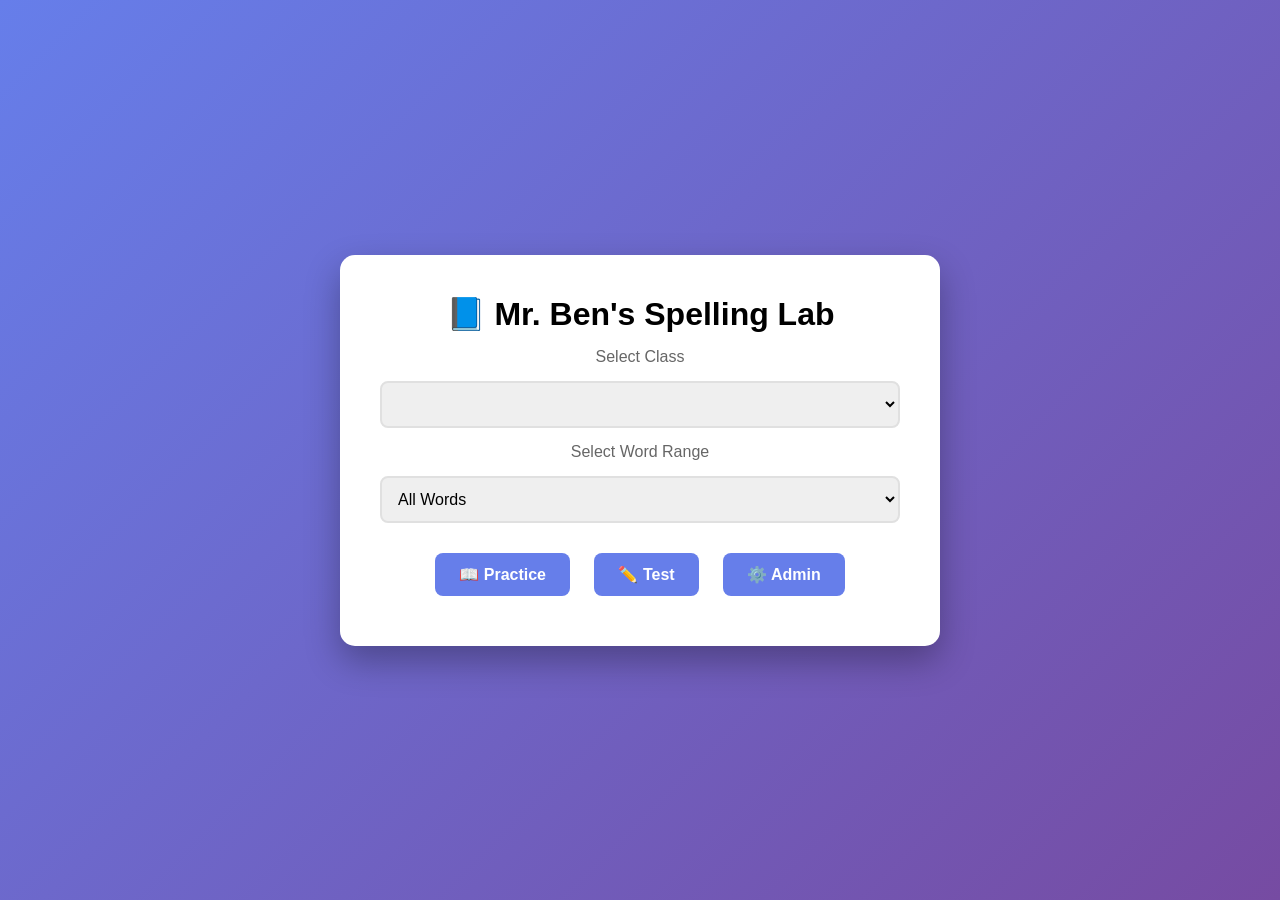
==== index.html @ 9fb64ae8 "Add files via upload" ====
<!DOCTYPE html>
<html lang="en">
<head>
  <meta charset="UTF-8">
  <meta name="viewport" content="width=device-width, initial-scale=1.0">
  <title>Mr. Ben's Spelling Lab</title>
  <link rel="stylesheet" href="style.css">
</head>
<body>

<!-- Home Screen -->
<div class="card" id="home">
  <div class="logo">📘 Mr. Ben's Spelling Lab</div>
    <p>Select Class</p>
  <select id="classSelect">
  </select>
  <p>Select Word Range</p>
  <select id="rangeSelect">
    <option value="all">All Words</option>
    <option value="1-10">1-10</option>
    <option value="11-20">11-20</option>
    <option value="21-30">21-30</option>
    <option value="31-40">31-40</option>
    <option value="41-50">41-50</option>
  </select>
  <div class="button-group">
    <button onclick="startPractice()">📖 Practice</button>
    <button onclick="startTest()">✏️ Test</button>
    <button onclick="openAdmin()">⚙️ Admin</button>
  </div>
</div>

<!-- Practice Screen -->
<div class="card hidden" id="practice">
  <h2>Practice Mode</h2>
  <div id="wordList"></div>
  <div class="button-group">
    <button onclick="goHome()">⬅ Back</button>
  </div>
</div>

<!-- Test Screen -->
<div class="card hidden" id="test">
  <h2>Test Mode</h2>
  <div id="wordDisplay">Click Speak</div>
  <button onclick="speakWord()" style="display: block; margin: 20px auto;">🔊 Speak</button>
  <input type="text" id="answer" placeholder="Type spelling here">
  <button onclick="submitAnswer()">Submit</button>
  <p id="result"></p>
  <p id="score"></p>
  <div class="button-group">
    <button onclick="nextWord()">Next</button>
    <button onclick="goHome()">End Test</button>
  </div>
</div>

<!-- Admin Screen -->
<div class="card hidden" id="admin">
  <h2>Admin Dashboard</h2>
  <p>Manage spelling word lists</p>

  <div id="adminLogin">
    <input type="text" id="adminUsername" placeholder="Admin username">
    <input type="password" id="adminPassword" placeholder="Password">
    <button onclick="loginAdmin()">🔐 Login</button>
    <p id="adminLoginError" style="color:#f44336; text-align:center; margin-top: 10px;"></p>
  </div>

  <div id="adminDashboard" class="hidden">
    <label for="classSelectAdmin">Select Class</label>
    <select id="classSelectAdmin" onchange="loadAdminClass()"></select>
    <textarea id="wordsEditor" rows="6" placeholder="Enter words separated by commas"></textarea>

    <div style="margin-top: 15px;">
      <input type="text" id="newClassName" placeholder="New class name (e.g. year5)">
      <button onclick="addAdminClass()" style="margin-top: 10px;">➕ Add Class</button>
    </div>

    <div class="button-group">
      <button onclick="saveWords()" style="background: #4caf50;">💾 Save Words</button>
      <button onclick="logoutAdmin()">🔒 Logout</button>
      <button onclick="goHome()">⬅ Back</button>
    </div>
  </div>
</div>

<script src="app.js"></script>
</body>
</html>
---- style.css ----
* {
  margin: 0;
  padding: 0;
  box-sizing: border-box;
}

body {
  font-family: 'Segoe UI', Tahoma, Geneva, Verdana, sans-serif;
  background: linear-gradient(135deg, #667eea 0%, #764ba2 100%);
  min-height: 100vh;
  display: flex;
  justify-content: center;
  align-items: center;
  padding: 20px;
}

.card {
  background: white;
  padding: 40px;
  border-radius: 15px;
  box-shadow: 0 15px 35px rgba(0, 0, 0, 0.3);
  max-width: 600px;
  width: 100%;
}

h1, h2 {
  color: #333;
  margin-bottom: 20px;
  text-align: center;
}

.logo {
  font-size: 32px;
  font-weight: bold;
  text-align: center;
  margin-bottom: 15px;
}

p {
  text-align: center;
  margin: 15px 0;
  color: #666;
}

select, input[type="text"], input[type="password"] {
  display: block;
  width: 100%;
  padding: 12px;
  margin: 15px 0;
  border: 2px solid #e0e0e0;
  border-radius: 8px;
  font-size: 16px;
  transition: border-color 0.3s;
}

select:focus, input[type="text"]:focus, input[type="password"]:focus {
  outline: none;
  border-color: #667eea;
}

button {
  display: inline-block;
  padding: 12px 24px;
  margin: 10px;
  border: none;
  border-radius: 8px;
  background: #667eea;
  color: white;
  font-size: 16px;
  font-weight: 600;
  cursor: pointer;
  transition: background 0.3s;
}

button:hover {
  background: #5568d3;
}

button:active {
  transform: scale(0.98);
}

.button-group {
  text-align: center;
  margin-top: 20px;
}

#wordDisplay {
  font-size: 28px;
  font-weight: bold;
  margin: 30px 0;
  text-align: center;
  color: #333;
}

#result {
  font-size: 18px;
  margin: 15px 0;
  text-align: center;
  font-weight: 600;
}

#score {
  font-size: 18px;
  margin: 10px 0;
  text-align: center;
  color: #667eea;
}

.word-list {
  list-style: none;
  margin: 20px 0;
}

.word-item {
  background: #f5f5f5;
  padding: 15px;
  margin: 10px 0;
  border-radius: 8px;
  display: flex;
  justify-content: space-between;
  align-items: center;
}

.word-item button {
  margin: 0;
  padding: 8px 16px;
  font-size: 14px;
}

.hidden {
  display: none;
}

@media (max-width: 600px) {
  .card {
    padding: 25px;
  }

  h1, h2 {
    font-size: 24px;
  }

  button {
    padding: 10px 15px;
    font-size: 14px;
    margin: 8px;
  }

  #wordDisplay {
    font-size: 24px;
  }
}
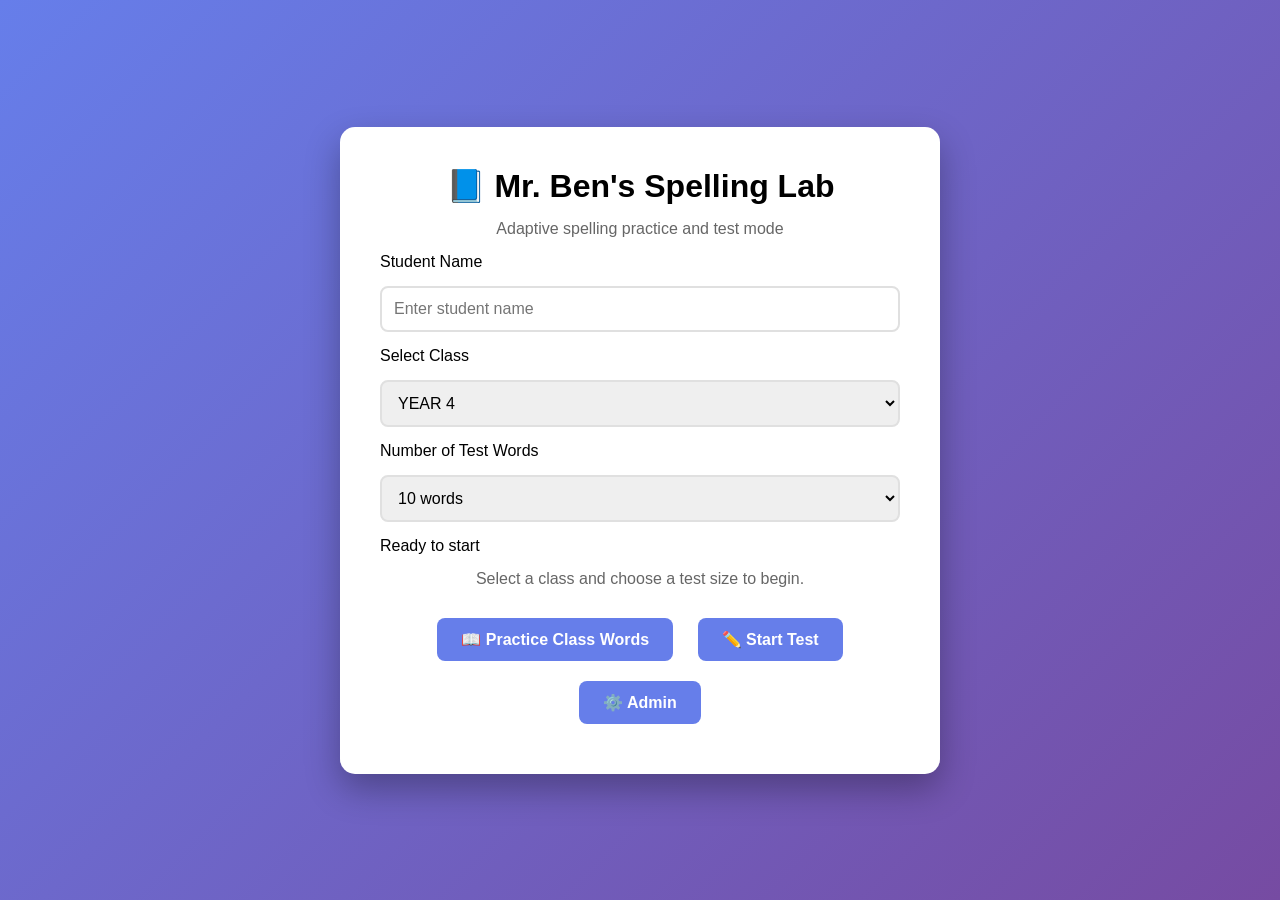
==== commit e26b09a1: "Update index.html" ====
--- a/index.html
+++ b/index.html
@@ -8,82 +8,115 @@
 </head>
 <body>
 
-<!-- Home Screen -->
-<div class="card" id="home">
-  <div class="logo">📘 Mr. Ben's Spelling Lab</div>
-    <p>Select Class</p>
-  <select id="classSelect">
-  </select>
-  <p>Select Word Range</p>
-  <select id="rangeSelect">
-    <option value="all">All Words</option>
-    <option value="1-10">1-10</option>
-    <option value="11-20">11-20</option>
-    <option value="21-30">21-30</option>
-    <option value="31-40">31-40</option>
-    <option value="41-50">41-50</option>
-  </select>
-  <div class="button-group">
-    <button onclick="startPractice()">📖 Practice</button>
-    <button onclick="startTest()">✏️ Test</button>
-    <button onclick="openAdmin()">⚙️ Admin</button>
-  </div>
-</div>
+  <!-- Home Screen -->
+  <div class="card screen" id="home">
+    <div class="logo">📘 Mr. Ben's Spelling Lab</div>
+    <p class="subtitle">Adaptive spelling practice and test mode</p>
 
-<!-- Practice Screen -->
-<div class="card hidden" id="practice">
-  <h2>Practice Mode</h2>
-  <div id="wordList"></div>
-  <div class="button-group">
-    <button onclick="goHome()">⬅ Back</button>
-  </div>
-</div>
+    <label for="studentName">Student Name</label>
+    <input type="text" id="studentName" placeholder="Enter student name">
 
-<!-- Test Screen -->
-<div class="card hidden" id="test">
-  <h2>Test Mode</h2>
-  <div id="wordDisplay">Click Speak</div>
-  <button onclick="speakWord()" style="display: block; margin: 20px auto;">🔊 Speak</button>
-  <input type="text" id="answer" placeholder="Type spelling here">
-  <button onclick="submitAnswer()">Submit</button>
-  <p id="result"></p>
-  <p id="score"></p>
-  <div class="button-group">
-    <button onclick="nextWord()">Next</button>
-    <button onclick="goHome()">End Test</button>
-  </div>
-</div>
+    <label for="classSelect">Select Class</label>
+    <select id="classSelect"></select>
 
-<!-- Admin Screen -->
-<div class="card hidden" id="admin">
-  <h2>Admin Dashboard</h2>
-  <p>Manage spelling word lists</p>
+    <label for="testSizeSelect">Number of Test Words</label>
+    <select id="testSizeSelect">
+      <option value="10">10 words</option>
+      <option value="20">20 words</option>
+      <option value="50">50 words</option>
+      <option value="all">All available words</option>
+    </select>
 
-  <div id="adminLogin">
-    <input type="text" id="adminUsername" placeholder="Admin username">
-    <input type="password" id="adminPassword" placeholder="Password">
-    <button onclick="loginAdmin()">🔐 Login</button>
-    <p id="adminLoginError" style="color:#f44336; text-align:center; margin-top: 10px;"></p>
-  </div>
-
-  <div id="adminDashboard" class="hidden">
-    <label for="classSelectAdmin">Select Class</label>
-    <select id="classSelectAdmin" onchange="loadAdminClass()"></select>
-    <textarea id="wordsEditor" rows="6" placeholder="Enter words separated by commas"></textarea>
-
-    <div style="margin-top: 15px;">
-      <input type="text" id="newClassName" placeholder="New class name (e.g. year5)">
-      <button onclick="addAdminClass()" style="margin-top: 10px;">➕ Add Class</button>
+    <div class="summary-panel" id="homeSummary">
+      <div class="summary-title">Ready to start</div>
+      <p>Select a class and choose a test size to begin.</p>
     </div>
 
     <div class="button-group">
-      <button onclick="saveWords()" style="background: #4caf50;">💾 Save Words</button>
-      <button onclick="logoutAdmin()">🔒 Logout</button>
-      <button onclick="goHome()">⬅ Back</button>
+      <button onclick="startPractice()">📖 Practice Class Words</button>
+      <button onclick="startTest()">✏️ Start Test</button>
+      <button class="secondary" onclick="openAdmin()">⚙️ Admin</button>
     </div>
   </div>
-</div>
 
-<script src="app.js"></script>
+  <!-- Practice Screen -->
+  <div class="card screen hidden" id="practice">
+    <h2 id="practiceTitle">Practice Mode</h2>
+    <p id="practiceSubtitle">Review and listen to words.</p>
+    <div id="wordList"></div>
+    <div class="button-group">
+      <button class="secondary" onclick="goHome()">⬅ Back Home</button>
+    </div>
+  </div>
+
+  <!-- Test Screen -->
+  <div class="card screen hidden" id="test">
+    <h2>Test Mode</h2>
+    <div class="progress-badge" id="testProgress">Word 1 of 10</div>
+    <div id="wordDisplay">Tap speak to hear the word</div>
+    <button onclick="speakWord()" class="speak-button">🔊 Speak Word</button>
+    <input type="text" id="answer" placeholder="Type spelling here" autocomplete="off">
+    <p id="testMessage" class="message-area"></p>
+    <div class="button-group">
+      <button onclick="submitAnswer()">Submit Answer</button>
+      <button class="secondary" onclick="goHome()">End Test</button>
+    </div>
+  </div>
+
+  <!-- Results Screen -->
+  <div class="card screen hidden" id="results">
+    <h2>Test Results</h2>
+    <div class="score-banner" id="resultScore">0 / 0</div>
+    <p id="resultSummary">Your test summary will appear here.</p>
+
+    <div class="results-grid">
+      <div class="result-column">
+        <h3>✅ Correct Words</h3>
+        <div class="chip-list" id="correctWordsList"></div>
+      </div>
+      <div class="result-column">
+        <h3>❌ Missed Words</h3>
+        <div class="chip-list" id="missedWordsList"></div>
+      </div>
+    </div>
+
+    <div class="button-group">
+      <button onclick="retrySameTest()">🔁 Retry Same Test</button>
+      <button onclick="practiceMissedWords()">📚 Practice Missed Words</button>
+      <button class="secondary" onclick="goHome()">🏠 Back Home</button>
+    </div>
+  </div>
+
+  <!-- Admin Screen -->
+  <div class="card screen hidden" id="admin">
+    <h2>Admin Dashboard</h2>
+    <p>Manage spelling word lists</p>
+
+    <div id="adminLogin">
+      <input type="text" id="adminUsername" placeholder="Admin username">
+      <input type="password" id="adminPassword" placeholder="Password">
+      <button onclick="loginAdmin()">🔐 Login</button>
+      <p id="adminLoginError" class="error-text"></p>
+    </div>
+
+    <div id="adminDashboard" class="hidden">
+      <label for="classSelectAdmin">Select Class</label>
+      <select id="classSelectAdmin" onchange="loadAdminClass()"></select>
+      <textarea id="wordsEditor" rows="8" placeholder="Enter words separated by commas"></textarea>
+
+      <div class="admin-stack">
+        <input type="text" id="newClassName" placeholder="New class name (e.g. Year 6)">
+        <button onclick="addAdminClass()">➕ Add Class</button>
+      </div>
+
+      <div class="button-group">
+        <button onclick="saveWords()" style="background: #4caf50;">💾 Save Words</button>
+        <button class="secondary" onclick="logoutAdmin()">🔒 Logout</button>
+        <button class="secondary" onclick="goHome()">⬅ Back</button>
+      </div>
+    </div>
+  </div>
+
+  <script src="app.js"></script>
 </body>
 </html>
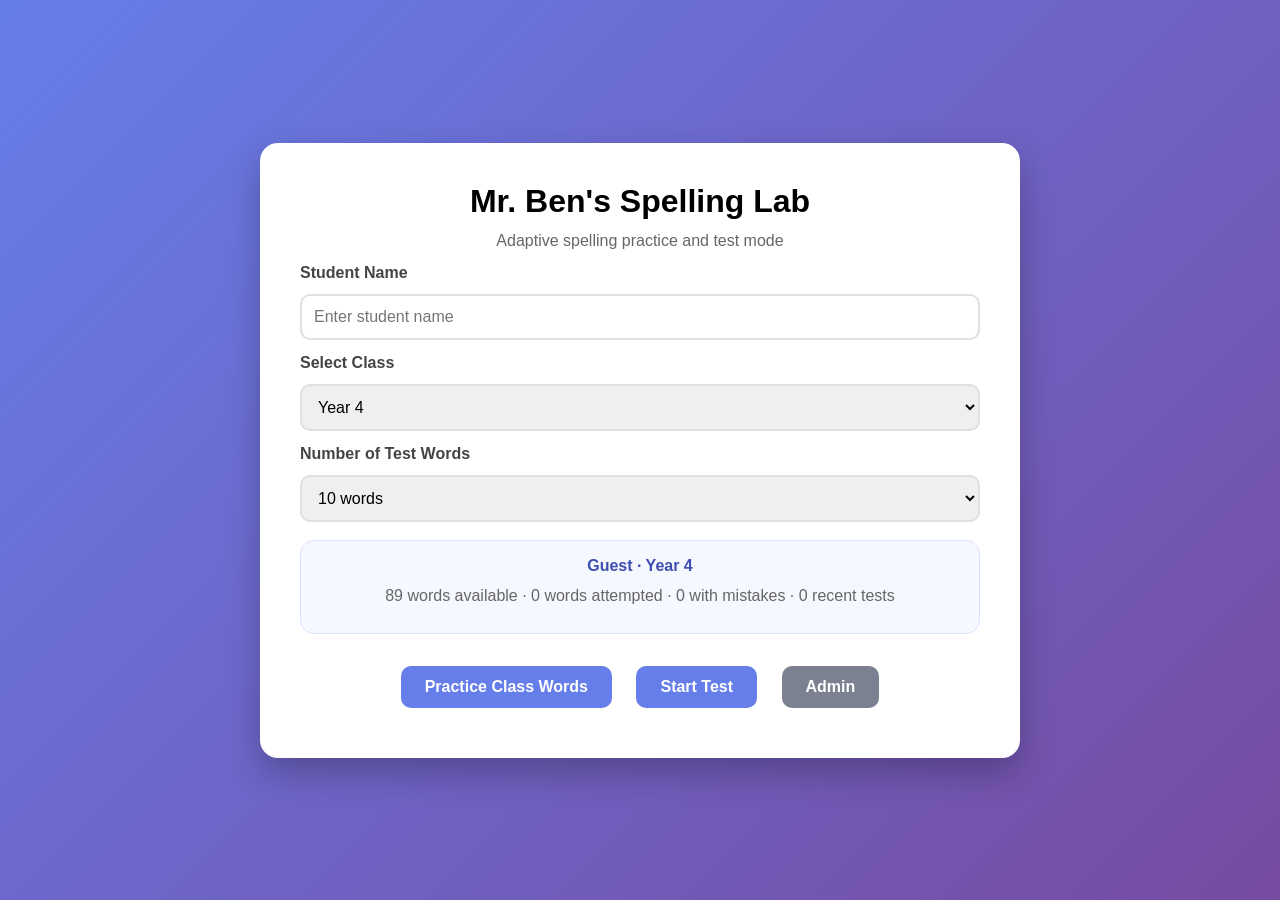
==== commit ffd76cf4: "Update index.html" ====
--- a/index.html
+++ b/index.html
@@ -10,7 +10,7 @@
 
   <!-- Home Screen -->
   <div class="card screen" id="home">
-    <div class="logo">📘 Mr. Ben's Spelling Lab</div>
+    <div class="logo">Mr. Ben's Spelling Lab</div>
     <p class="subtitle">Adaptive spelling practice and test mode</p>
 
     <label for="studentName">Student Name</label>
@@ -33,9 +33,9 @@
     </div>
 
     <div class="button-group">
-      <button onclick="startPractice()">📖 Practice Class Words</button>
-      <button onclick="startTest()">✏️ Start Test</button>
-      <button class="secondary" onclick="openAdmin()">⚙️ Admin</button>
+      <button onclick="startPractice()">Practice Class Words</button>
+      <button onclick="startTest()">Start Test</button>
+      <button class="secondary" onclick="openAdmin()">Admin</button>
     </div>
   </div>
 
@@ -54,7 +54,7 @@
     <h2>Test Mode</h2>
     <div class="progress-badge" id="testProgress">Word 1 of 10</div>
     <div id="wordDisplay">Tap speak to hear the word</div>
-    <button onclick="speakWord()" class="speak-button">🔊 Speak Word</button>
+    <button onclick="speakWord()" class="speak-button">Speak Word</button>
     <input type="text" id="answer" placeholder="Type spelling here" autocomplete="off">
     <p id="testMessage" class="message-area"></p>
     <div class="button-group">
@@ -71,19 +71,19 @@
 
     <div class="results-grid">
       <div class="result-column">
-        <h3>✅ Correct Words</h3>
+        <h3>Correct Words</h3>
         <div class="chip-list" id="correctWordsList"></div>
       </div>
       <div class="result-column">
-        <h3>❌ Missed Words</h3>
+        <h3>Missed Words</h3>
         <div class="chip-list" id="missedWordsList"></div>
       </div>
     </div>
 
     <div class="button-group">
-      <button onclick="retrySameTest()">🔁 Retry Same Test</button>
-      <button onclick="practiceMissedWords()">📚 Practice Missed Words</button>
-      <button class="secondary" onclick="goHome()">🏠 Back Home</button>
+      <button onclick="retrySameTest()">Retry Same Test</button>
+      <button onclick="practiceMissedWords()">Practice Missed Words</button>
+      <button class="secondary" onclick="goHome()">Back Home</button>
     </div>
   </div>
 
@@ -95,7 +95,7 @@
     <div id="adminLogin">
       <input type="text" id="adminUsername" placeholder="Admin username">
       <input type="password" id="adminPassword" placeholder="Password">
-      <button onclick="loginAdmin()">🔐 Login</button>
+      <button onclick="loginAdmin()">Login</button>
       <p id="adminLoginError" class="error-text"></p>
     </div>
 
@@ -106,13 +106,13 @@
 
       <div class="admin-stack">
         <input type="text" id="newClassName" placeholder="New class name (e.g. Year 6)">
-        <button onclick="addAdminClass()">➕ Add Class</button>
+        <button onclick="addAdminClass()">Add Class</button>
       </div>
 
       <div class="button-group">
-        <button onclick="saveWords()" style="background: #4caf50;">💾 Save Words</button>
-        <button class="secondary" onclick="logoutAdmin()">🔒 Logout</button>
-        <button class="secondary" onclick="goHome()">⬅ Back</button>
+        <button onclick="saveWords()" style="background: #4caf50;">Save Words</button>
+        <button class="secondary" onclick="logoutAdmin()">Logout</button>
+        <button class="secondary" onclick="goHome()">Back</button>
       </div>
     </div>
   </div>
--- a/style.css
+++ b/style.css
@@ -17,45 +17,65 @@
 .card {
   background: white;
   padding: 40px;
-  border-radius: 15px;
-  box-shadow: 0 15px 35px rgba(0, 0, 0, 0.3);
-  max-width: 600px;
+  border-radius: 18px;
+  box-shadow: 0 15px 35px rgba(0, 0, 0, 0.25);
+  max-width: 760px;
   width: 100%;
 }
 
-h1, h2 {
+h1, h2, h3 {
   color: #333;
-  margin-bottom: 20px;
-  text-align: center;
+  margin-bottom: 18px;
+  text-align: center;
+}
+
+label {
+  display: block;
+  margin-top: 14px;
+  font-weight: 600;
+  color: #444;
 }
 
 .logo {
   font-size: 32px;
   font-weight: bold;
   text-align: center;
-  margin-bottom: 15px;
-}
-
+  margin-bottom: 10px;
+}
+
+.subtitle,
 p {
   text-align: center;
-  margin: 15px 0;
+  margin: 12px 0;
   color: #666;
 }
 
-select, input[type="text"], input[type="password"] {
+select,
+input[type="text"],
+input[type="password"],
+textarea {
   display: block;
   width: 100%;
   padding: 12px;
-  margin: 15px 0;
+  margin: 12px 0;
   border: 2px solid #e0e0e0;
-  border-radius: 8px;
+  border-radius: 10px;
   font-size: 16px;
-  transition: border-color 0.3s;
-}
-
-select:focus, input[type="text"]:focus, input[type="password"]:focus {
+  transition: border-color 0.3s, box-shadow 0.3s;
+}
+
+select:focus,
+input[type="text"]:focus,
+input[type="password"]:focus,
+textarea:focus {
   outline: none;
   border-color: #667eea;
+  box-shadow: 0 0 0 3px rgba(102, 126, 234, 0.15);
+}
+
+textarea {
+  resize: vertical;
+  min-height: 140px;
 }
 
 button {
@@ -63,13 +83,13 @@
   padding: 12px 24px;
   margin: 10px;
   border: none;
-  border-radius: 8px;
+  border-radius: 10px;
   background: #667eea;
   color: white;
   font-size: 16px;
   font-weight: 600;
   cursor: pointer;
-  transition: background 0.3s;
+  transition: background 0.3s, transform 0.2s, opacity 0.2s;
 }
 
 button:hover {
@@ -80,31 +100,121 @@
   transform: scale(0.98);
 }
 
+button:disabled {
+  opacity: 0.55;
+  cursor: not-allowed;
+}
+
+button.secondary {
+  background: #7b8190;
+}
+
+button.secondary:hover {
+  background: #676d79;
+}
+
 .button-group {
   text-align: center;
-  margin-top: 20px;
+  margin-top: 22px;
+}
+
+.summary-panel {
+  background: #f6f8ff;
+  border: 1px solid #dbe3ff;
+  border-radius: 14px;
+  padding: 16px;
+  margin-top: 18px;
+}
+
+.summary-title {
+  font-weight: 700;
+  color: #3d4eb0;
+  text-align: center;
+  margin-bottom: 6px;
+}
+
+.progress-badge {
+  display: inline-block;
+  margin: 0 auto 16px;
+  padding: 8px 16px;
+  border-radius: 999px;
+  background: #eef2ff;
+  color: #4457c6;
+  font-weight: 700;
+  text-align: center;
+  width: 100%;
 }
 
 #wordDisplay {
   font-size: 28px;
   font-weight: bold;
-  margin: 30px 0;
+  margin: 26px 0 20px;
   text-align: center;
   color: #333;
 }
 
-#result {
-  font-size: 18px;
-  margin: 15px 0;
-  text-align: center;
+.speak-button {
+  display: block;
+  margin: 0 auto 20px;
+}
+
+.message-area {
+  min-height: 26px;
+  font-size: 15px;
+  color: #d64545;
+}
+
+.score-banner {
+  font-size: 34px;
+  font-weight: 800;
+  text-align: center;
+  color: #4457c6;
+  margin: 16px 0;
+}
+
+.results-grid {
+  display: grid;
+  grid-template-columns: repeat(2, minmax(0, 1fr));
+  gap: 18px;
+  margin-top: 20px;
+}
+
+.result-column {
+  background: #f8f9fc;
+  border-radius: 14px;
+  padding: 18px;
+  border: 1px solid #eceff6;
+}
+
+.chip-list {
+  display: flex;
+  flex-wrap: wrap;
+  gap: 10px;
+  min-height: 36px;
+}
+
+.chip {
+  display: inline-flex;
+  align-items: center;
+  padding: 8px 12px;
+  border-radius: 999px;
+  font-size: 14px;
   font-weight: 600;
 }
 
-#score {
-  font-size: 18px;
-  margin: 10px 0;
-  text-align: center;
-  color: #667eea;
+.chip.correct {
+  background: #e8f7ee;
+  color: #207245;
+}
+
+.chip.missed {
+  background: #fdecec;
+  color: #bb3a3a;
+}
+
+.chip.empty {
+  background: #eef1f6;
+  color: #6d7480;
 }
 
 .word-list {
@@ -116,34 +226,59 @@
   background: #f5f5f5;
   padding: 15px;
   margin: 10px 0;
-  border-radius: 8px;
+  border-radius: 10px;
   display: flex;
   justify-content: space-between;
   align-items: center;
+  gap: 12px;
+}
+
+.word-item span {
+  word-break: break-word;
 }
 
 .word-item button {
   margin: 0;
   padding: 8px 16px;
   font-size: 14px;
+  flex-shrink: 0;
+}
+
+.admin-stack {
+  margin-top: 12px;
+}
+
+.error-text {
+  color: #f44336;
+  text-align: center;
+  margin-top: 10px;
+  min-height: 20px;
 }
 
 .hidden {
-  display: none;
-}
-
-@media (max-width: 600px) {
+  display: none !important;
+}
+
+@media (max-width: 700px) {
   .card {
-    padding: 25px;
-  }
-
-  h1, h2 {
-    font-size: 24px;
+    padding: 24px;
+  }
+
+  .results-grid {
+    grid-template-columns: 1fr;
+  }
+
+  .word-item {
+    flex-direction: column;
+    align-items: stretch;
+  }
+
+  .word-item button {
+    width: 100%;
   }
 
   button {
-    padding: 10px 15px;
-    font-size: 14px;
+    width: calc(100% - 16px);
     margin: 8px;
   }
 
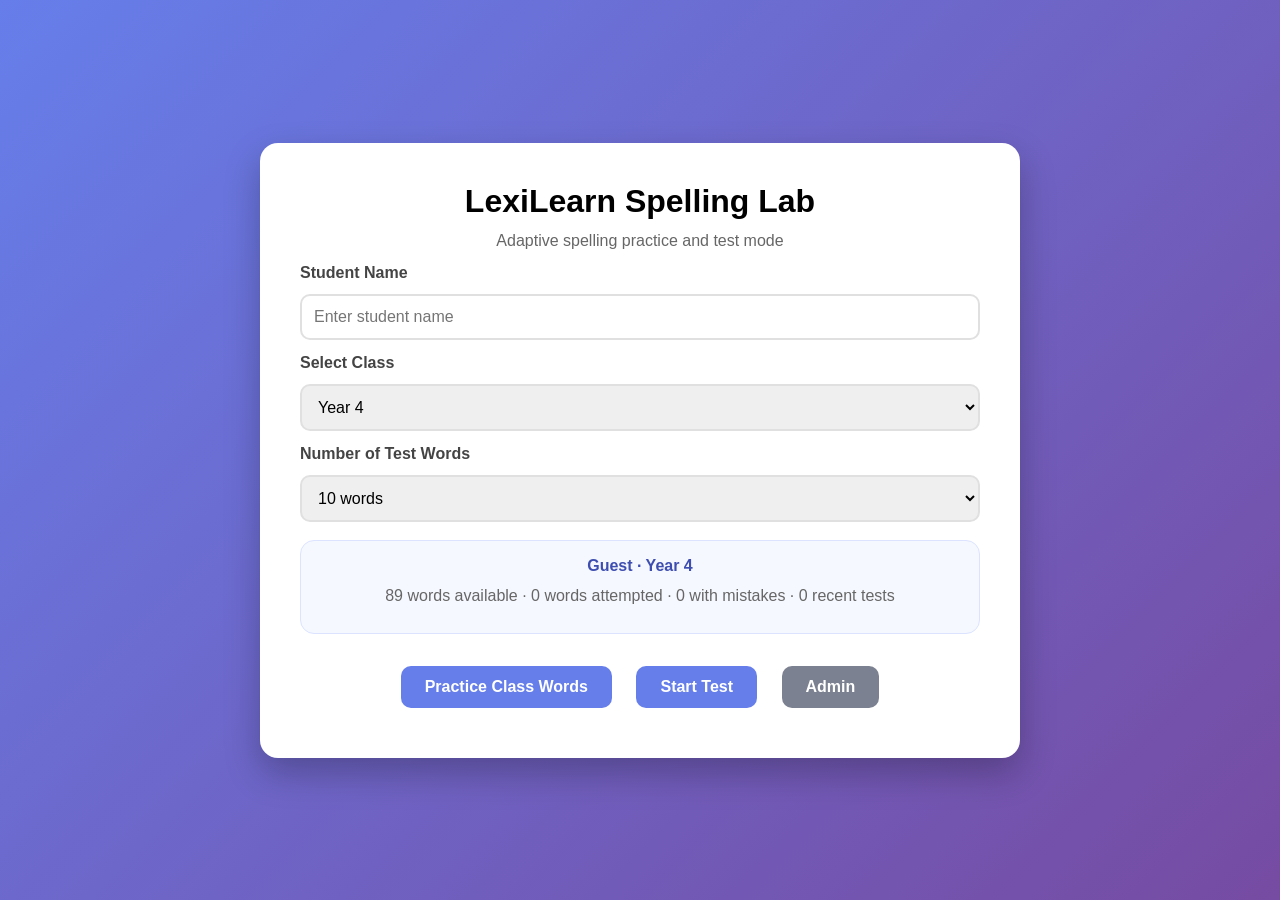
==== commit f3def3fc: "Rename 'Mr. Ben's Spelling Lab' to 'LexiLearn Spelling Lab'" ====
--- a/index.html
+++ b/index.html
@@ -3,14 +3,14 @@
 <head>
   <meta charset="UTF-8">
   <meta name="viewport" content="width=device-width, initial-scale=1.0">
-  <title>Mr. Ben's Spelling Lab</title>
+  <title>LexiLearn Spelling Lab</title>
   <link rel="stylesheet" href="style.css">
 </head>
 <body>
 
   <!-- Home Screen -->
   <div class="card screen" id="home">
-    <div class="logo">Mr. Ben's Spelling Lab</div>
+    <div class="logo">LexiLearn Spelling Lab</div>
     <p class="subtitle">Adaptive spelling practice and test mode</p>
 
     <label for="studentName">Student Name</label>
@@ -45,7 +45,7 @@
     <p id="practiceSubtitle">Review and listen to words.</p>
     <div id="wordList"></div>
     <div class="button-group">
-      <button class="secondary" onclick="goHome()">⬅ Back Home</button>
+      <button class="secondary" onclick="goHome()">Back Home</button>
     </div>
   </div>
 
@@ -95,7 +95,10 @@
     <div id="adminLogin">
       <input type="text" id="adminUsername" placeholder="Admin username">
       <input type="password" id="adminPassword" placeholder="Password">
-      <button onclick="loginAdmin()">Login</button>
+        <div class="button-group">
+          <button onclick="loginAdmin()">Login</button>
+          <button class="secondary" onclick="goHome()">⬅ Back Home</button>
+        </div>
       <p id="adminLoginError" class="error-text"></p>
     </div>
 
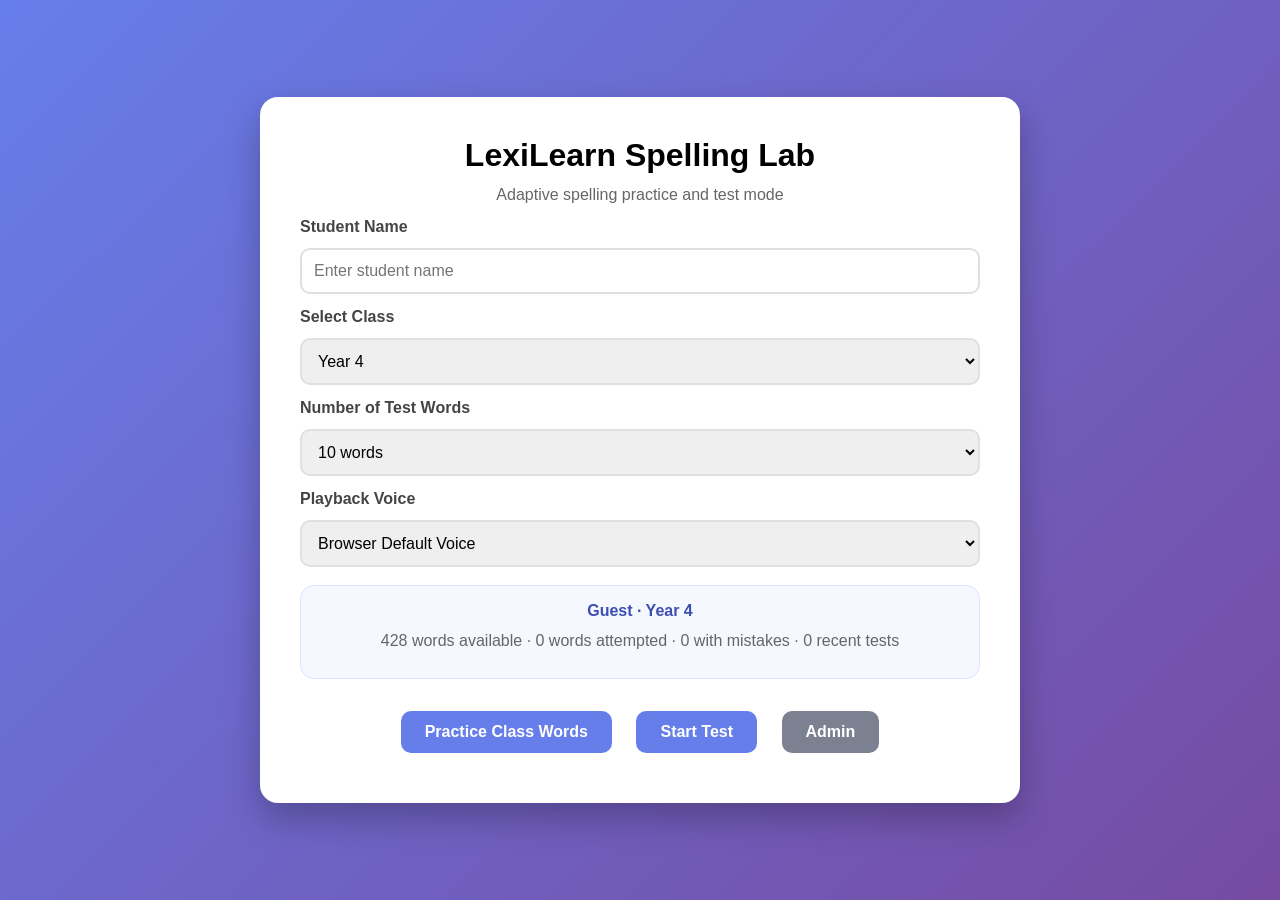
==== commit 8ec034e5: "Update index.html" ====
--- a/index.html
+++ b/index.html
@@ -27,6 +27,11 @@
       <option value="all">All available words</option>
     </select>
 
+    <label for="voiceSelect">Playback Voice</label>
+    <select id="voiceSelect">
+      <option value="">Loading available voices...</option>
+    </select>
+
     <div class="summary-panel" id="homeSummary">
       <div class="summary-title">Ready to start</div>
       <p>Select a class and choose a test size to begin.</p>
@@ -43,47 +48,77 @@
   <div class="card screen hidden" id="practice">
     <h2 id="practiceTitle">Practice Mode</h2>
     <p id="practiceSubtitle">Review and listen to words.</p>
+    <div class="info-strip" id="practiceInfo">Practice is untracked and does not affect test counters.</div>
     <div id="wordList"></div>
     <div class="button-group">
-      <button class="secondary" onclick="goHome()">Back Home</button>
+      <button class="secondary" id="practiceBackButton" onclick="backFromPractice()">Back Home</button>
     </div>
   </div>
 
   <!-- Test Screen -->
   <div class="card screen hidden" id="test">
+    <div class="test-header">
+      <div class="test-series-badge" id="testSeriesBadge">Test 1</div>
+      <div class="voice-pill" id="activeVoiceLabel">Voice: Default</div>
+    </div>
     <h2>Test Mode</h2>
     <div class="progress-badge" id="testProgress">Word 1 of 10</div>
     <div id="wordDisplay">Tap speak to hear the word</div>
-    <button onclick="speakWord()" class="speak-button">Speak Word</button>
-    <input type="text" id="answer" placeholder="Type spelling here" autocomplete="off">
+    <button onclick="speakWord()" class="speak-button">🔊 Speak Word</button>
+    <input type="text" id="answer" placeholder="Type spelling here" autocomplete="off" inputmode="text" spellcheck="false">
+    <div id="submissionIndicator" class="submission-indicator hidden">✅ Answer submitted</div>
     <p id="testMessage" class="message-area"></p>
     <div class="button-group">
-      <button onclick="submitAnswer()">Submit Answer</button>
+      <button id="submitAnswerButton" onclick="submitAnswer()">Submit Answer</button>
       <button class="secondary" onclick="goHome()">End Test</button>
     </div>
   </div>
 
   <!-- Results Screen -->
   <div class="card screen hidden" id="results">
+    <div class="test-series-badge result-badge" id="resultsTestSeriesBadge">Test 1 Complete</div>
     <h2>Test Results</h2>
     <div class="score-banner" id="resultScore">0 / 0</div>
     <p id="resultSummary">Your test summary will appear here.</p>
 
     <div class="results-grid">
       <div class="result-column">
-        <h3>Correct Words</h3>
+        <h3>✅ Correct Words</h3>
         <div class="chip-list" id="correctWordsList"></div>
       </div>
       <div class="result-column">
-        <h3>Missed Words</h3>
+        <h3>❌ Missed Words</h3>
         <div class="chip-list" id="missedWordsList"></div>
       </div>
     </div>
 
-    <div class="button-group">
+    <div class="detail-panel">
+      <h3>Answer Breakdown</h3>
+      <div class="detail-table-wrapper">
+        <table class="detail-table">
+          <thead>
+            <tr>
+              <th>Word</th>
+              <th>Your Answer</th>
+              <th>Status</th>
+            </tr>
+          </thead>
+          <tbody id="detailedResultsBody"></tbody>
+        </table>
+      </div>
+    </div>
+
+    <div class="detail-panel">
+      <h3>Session Summary</h3>
+      <div id="sessionHistoryList" class="session-history-list"></div>
+    </div>
+
+    <div class="button-grid">
       <button onclick="retrySameTest()">Retry Same Test</button>
       <button onclick="practiceMissedWords()">Practice Missed Words</button>
-      <button class="secondary" onclick="goHome()">Back Home</button>
+      <button onclick="practiceNewSetOfWords()">Practice New Set</button>
+      <button onclick="startNextTest()">Next Test</button>
+      <button class="secondary wide" onclick="goHome()">Back Home</button>
     </div>
   </div>
 
@@ -95,10 +130,8 @@
     <div id="adminLogin">
       <input type="text" id="adminUsername" placeholder="Admin username">
       <input type="password" id="adminPassword" placeholder="Password">
-        <div class="button-group">
-          <button onclick="loginAdmin()">Login</button>
-          <button class="secondary" onclick="goHome()">⬅ Back Home</button>
-        </div>
+      <button onclick="loginAdmin()">Login</button>
+      <button class="secondary" onclick="closeAdmin()">Back</button>
       <p id="adminLoginError" class="error-text"></p>
     </div>
 
@@ -115,7 +148,7 @@
       <div class="button-group">
         <button onclick="saveWords()" style="background: #4caf50;">Save Words</button>
         <button class="secondary" onclick="logoutAdmin()">Logout</button>
-        <button class="secondary" onclick="goHome()">Back</button>
+        <button class="secondary" onclick="closeAdmin()">Back</button>
       </div>
     </div>
   </div>
